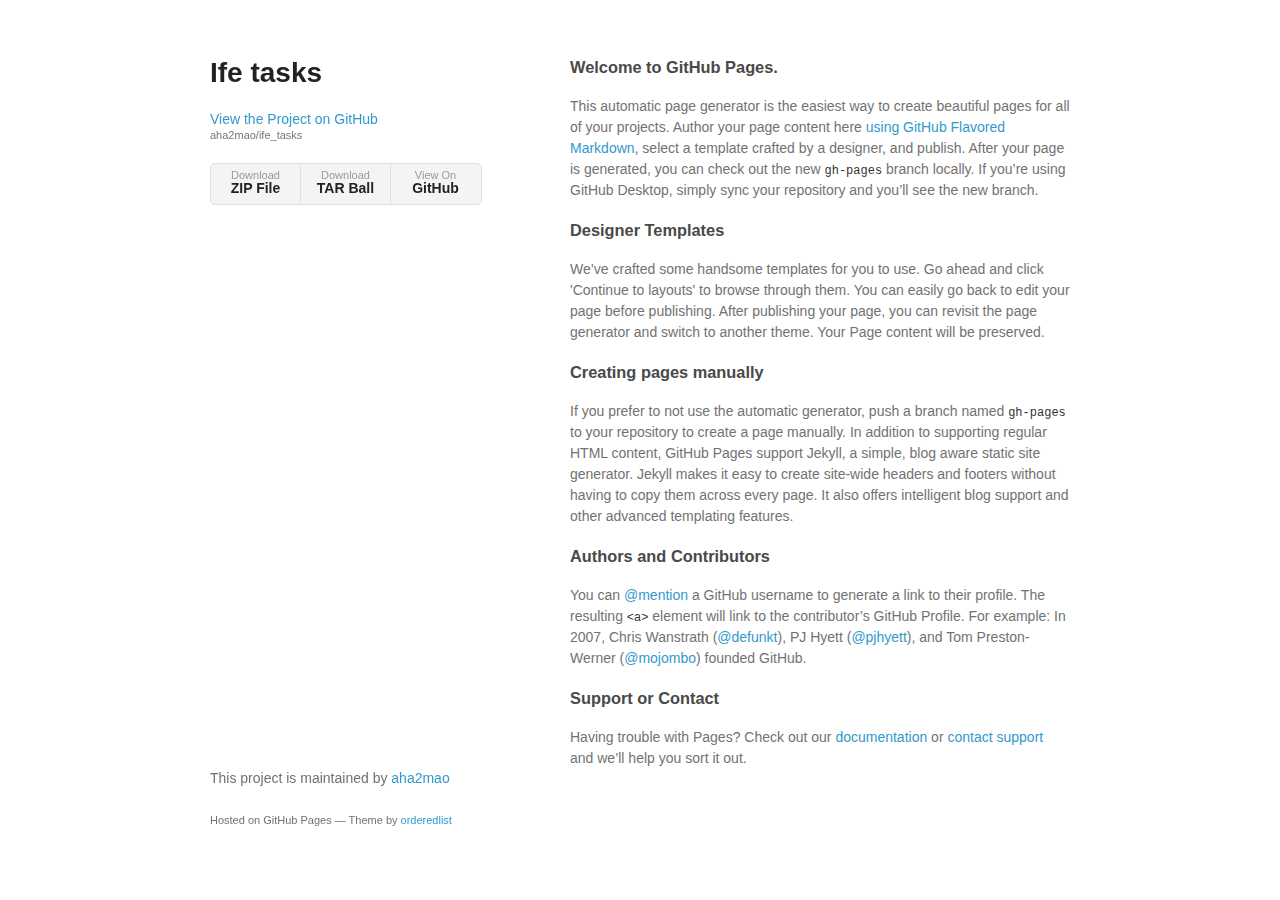
==== index.html @ d0a87b3a "Create gh-pages branch via GitHub" ====
<!doctype html>
<html>
  <head>
    <meta charset="utf-8">
    <meta http-equiv="X-UA-Compatible" content="chrome=1">
    <title>Ife tasks by aha2mao</title>

    <link rel="stylesheet" href="stylesheets/styles.css">
    <link rel="stylesheet" href="stylesheets/github-light.css">
    <meta name="viewport" content="width=device-width">
    <!--[if lt IE 9]>
    <script src="//html5shiv.googlecode.com/svn/trunk/html5.js"></script>
    <![endif]-->
  </head>
  <body>
    <div class="wrapper">
      <header>
        <h1>Ife tasks</h1>
        <p></p>

        <p class="view"><a href="https://github.com/aha2mao/ife_tasks">View the Project on GitHub <small>aha2mao/ife_tasks</small></a></p>


        <ul>
          <li><a href="https://github.com/aha2mao/ife_tasks/zipball/master">Download <strong>ZIP File</strong></a></li>
          <li><a href="https://github.com/aha2mao/ife_tasks/tarball/master">Download <strong>TAR Ball</strong></a></li>
          <li><a href="https://github.com/aha2mao/ife_tasks">View On <strong>GitHub</strong></a></li>
        </ul>
      </header>
      <section>
        <h3>
<a id="welcome-to-github-pages" class="anchor" href="#welcome-to-github-pages" aria-hidden="true"><span aria-hidden="true" class="octicon octicon-link"></span></a>Welcome to GitHub Pages.</h3>

<p>This automatic page generator is the easiest way to create beautiful pages for all of your projects. Author your page content here <a href="https://guides.github.com/features/mastering-markdown/">using GitHub Flavored Markdown</a>, select a template crafted by a designer, and publish. After your page is generated, you can check out the new <code>gh-pages</code> branch locally. If you’re using GitHub Desktop, simply sync your repository and you’ll see the new branch.</p>

<h3>
<a id="designer-templates" class="anchor" href="#designer-templates" aria-hidden="true"><span aria-hidden="true" class="octicon octicon-link"></span></a>Designer Templates</h3>

<p>We’ve crafted some handsome templates for you to use. Go ahead and click 'Continue to layouts' to browse through them. You can easily go back to edit your page before publishing. After publishing your page, you can revisit the page generator and switch to another theme. Your Page content will be preserved.</p>

<h3>
<a id="creating-pages-manually" class="anchor" href="#creating-pages-manually" aria-hidden="true"><span aria-hidden="true" class="octicon octicon-link"></span></a>Creating pages manually</h3>

<p>If you prefer to not use the automatic generator, push a branch named <code>gh-pages</code> to your repository to create a page manually. In addition to supporting regular HTML content, GitHub Pages support Jekyll, a simple, blog aware static site generator. Jekyll makes it easy to create site-wide headers and footers without having to copy them across every page. It also offers intelligent blog support and other advanced templating features.</p>

<h3>
<a id="authors-and-contributors" class="anchor" href="#authors-and-contributors" aria-hidden="true"><span aria-hidden="true" class="octicon octicon-link"></span></a>Authors and Contributors</h3>

<p>You can <a href="https://help.github.com/articles/basic-writing-and-formatting-syntax/#mentioning-users-and-teams" class="user-mention">@mention</a> a GitHub username to generate a link to their profile. The resulting <code>&lt;a&gt;</code> element will link to the contributor’s GitHub Profile. For example: In 2007, Chris Wanstrath (<a href="https://github.com/defunkt" class="user-mention">@defunkt</a>), PJ Hyett (<a href="https://github.com/pjhyett" class="user-mention">@pjhyett</a>), and Tom Preston-Werner (<a href="https://github.com/mojombo" class="user-mention">@mojombo</a>) founded GitHub.</p>

<h3>
<a id="support-or-contact" class="anchor" href="#support-or-contact" aria-hidden="true"><span aria-hidden="true" class="octicon octicon-link"></span></a>Support or Contact</h3>

<p>Having trouble with Pages? Check out our <a href="https://help.github.com/pages">documentation</a> or <a href="https://github.com/contact">contact support</a> and we’ll help you sort it out.</p>
      </section>
      <footer>
        <p>This project is maintained by <a href="https://github.com/aha2mao">aha2mao</a></p>
        <p><small>Hosted on GitHub Pages &mdash; Theme by <a href="https://github.com/orderedlist">orderedlist</a></small></p>
      </footer>
    </div>
    <script src="javascripts/scale.fix.js"></script>
    
  </body>
</html>
---- stylesheets/styles.css ----
@font-face {
  font-family: 'Noto Sans';
  font-weight: 400;
  font-style: normal;
  src: url('../fonts/Noto-Sans-regular/Noto-Sans-regular.eot');
  src: url('../fonts/Noto-Sans-regular/Noto-Sans-regular.eot?#iefix') format('embedded-opentype'),
       local('Noto Sans'),
       local('Noto-Sans-regular'),
       url('../fonts/Noto-Sans-regular/Noto-Sans-regular.woff2') format('woff2'),
       url('../fonts/Noto-Sans-regular/Noto-Sans-regular.woff') format('woff'),
       url('../fonts/Noto-Sans-regular/Noto-Sans-regular.ttf') format('truetype'),
       url('../fonts/Noto-Sans-regular/Noto-Sans-regular.svg#NotoSans') format('svg');
}

@font-face {
  font-family: 'Noto Sans';
  font-weight: 700;
  font-style: normal;
  src: url('../fonts/Noto-Sans-700/Noto-Sans-700.eot');
  src: url('../fonts/Noto-Sans-700/Noto-Sans-700.eot?#iefix') format('embedded-opentype'),
       local('Noto Sans Bold'),
       local('Noto-Sans-700'),
       url('../fonts/Noto-Sans-700/Noto-Sans-700.woff2') format('woff2'),
       url('../fonts/Noto-Sans-700/Noto-Sans-700.woff') format('woff'),
       url('../fonts/Noto-Sans-700/Noto-Sans-700.ttf') format('truetype'),
       url('../fonts/Noto-Sans-700/Noto-Sans-700.svg#NotoSans') format('svg');
}

@font-face {
  font-family: 'Noto Sans';
  font-weight: 400;
  font-style: italic;
  src: url('../fonts/Noto-Sans-italic/Noto-Sans-italic.eot');
  src: url('../fonts/Noto-Sans-italic/Noto-Sans-italic.eot?#iefix') format('embedded-opentype'),
       local('Noto Sans Italic'),
       local('Noto-Sans-italic'),
       url('../fonts/Noto-Sans-italic/Noto-Sans-italic.woff2') format('woff2'),
       url('../fonts/Noto-Sans-italic/Noto-Sans-italic.woff') format('woff'),
       url('../fonts/Noto-Sans-italic/Noto-Sans-italic.ttf') format('truetype'),
       url('../fonts/Noto-Sans-italic/Noto-Sans-italic.svg#NotoSans') format('svg');
}

@font-face {
  font-family: 'Noto Sans';
  font-weight: 700;
  font-style: italic;
  src: url('../fonts/Noto-Sans-700italic/Noto-Sans-700italic.eot');
  src: url('../fonts/Noto-Sans-700italic/Noto-Sans-700italic.eot?#iefix') format('embedded-opentype'),
       local('Noto Sans Bold Italic'),
       local('Noto-Sans-700italic'),
       url('../fonts/Noto-Sans-700italic/Noto-Sans-700italic.woff2') format('woff2'),
       url('../fonts/Noto-Sans-700italic/Noto-Sans-700italic.woff') format('woff'),
       url('../fonts/Noto-Sans-700italic/Noto-Sans-700italic.ttf') format('truetype'),
       url('../fonts/Noto-Sans-700italic/Noto-Sans-700italic.svg#NotoSans') format('svg');
}

body {
  background-color: #fff;
  padding:50px;
  font: 14px/1.5 "Noto Sans", "Helvetica Neue", Helvetica, Arial, sans-serif;
  color:#727272;
  font-weight:400;
}

h1, h2, h3, h4, h5, h6 {
  color:#222;
  margin:0 0 20px;
}

p, ul, ol, table, pre, dl {
  margin:0 0 20px;
}

h1, h2, h3 {
  line-height:1.1;
}

h1 {
  font-size:28px;
}

h2 {
  color:#393939;
}

h3, h4, h5, h6 {
  color:#494949;
}

a {
  color:#39c;
  text-decoration:none;
}

a:hover {
  color:#069;
}

a small {
  font-size:11px;
  color:#777;
  margin-top:-0.3em;
  display:block;
}

a:hover small {
  color:#777;
}

.wrapper {
  width:860px;
  margin:0 auto;
}

blockquote {
  border-left:1px solid #e5e5e5;
  margin:0;
  padding:0 0 0 20px;
  font-style:italic;
}

code, pre {
  font-family:Monaco, Bitstream Vera Sans Mono, Lucida Console, Terminal, Consolas, Liberation Mono, DejaVu Sans Mono, Courier New, monospace;
  color:#333;
  font-size:12px;
}

pre {
  padding:8px 15px;
  background: #f8f8f8;
  border-radius:5px;
  border:1px solid #e5e5e5;
  overflow-x: auto;
}

table {
  width:100%;
  border-collapse:collapse;
}

th, td {
  text-align:left;
  padding:5px 10px;
  border-bottom:1px solid #e5e5e5;
}

dt {
  color:#444;
  font-weight:700;
}

th {
  color:#444;
}

img {
  max-width:100%;
}

header {
  width:270px;
  float:left;
  position:fixed;
  -webkit-font-smoothing:subpixel-antialiased;
}

header ul {
  list-style:none;
  height:40px;
  padding:0;
  background: #f4f4f4;
  border-radius:5px;
  border:1px solid #e0e0e0;
  width:270px;
}

header li {
  width:89px;
  float:left;
  border-right:1px solid #e0e0e0;
  height:40px;
}

header li:first-child a {
  border-radius:5px 0 0 5px;
}

header li:last-child a {
  border-radius:0 5px 5px 0;
}

header ul a {
  line-height:1;
  font-size:11px;
  color:#999;
  display:block;
  text-align:center;
  padding-top:6px;
  height:34px;
}

header ul a:hover {
  color:#999;
}

header ul a:active {
  background-color:#f0f0f0;
}

strong {
  color:#222;
  font-weight:700;
}

header ul li + li + li {
  border-right:none;
  width:89px;
}

header ul a strong {
  font-size:14px;
  display:block;
  color:#222;
}

section {
  width:500px;
  float:right;
  padding-bottom:50px;
}

small {
  font-size:11px;
}

hr {
  border:0;
  background:#e5e5e5;
  height:1px;
  margin:0 0 20px;
}

footer {
  width:270px;
  float:left;
  position:fixed;
  bottom:50px;
  -webkit-font-smoothing:subpixel-antialiased;
}

@media print, screen and (max-width: 960px) {

  div.wrapper {
    width:auto;
    margin:0;
  }

  header, section, footer {
    float:none;
    position:static;
    width:auto;
  }

  header {
    padding-right:320px;
  }

  section {
    border:1px solid #e5e5e5;
    border-width:1px 0;
    padding:20px 0;
    margin:0 0 20px;
  }

  header a small {
    display:inline;
  }

  header ul {
    position:absolute;
    right:50px;
    top:52px;
  }
}

@media print, screen and (max-width: 720px) {
  body {
    word-wrap:break-word;
  }

  header {
    padding:0;
  }

  header ul, header p.view {
    position:static;
  }

  pre, code {
    word-wrap:normal;
  }
}

@media print, screen and (max-width: 480px) {
  body {
    padding:15px;
  }

  header ul {
    width:99%;
  }

  header li, header ul li + li + li {
    width:33%;
  }
}

@media print {
  body {
    padding:0.4in;
    font-size:12pt;
    color:#444;
  }
}
---- stylesheets/github-light.css ----
/*
   Copyright 2014 GitHub Inc.

   Licensed under the Apache License, Version 2.0 (the "License");
   you may not use this file except in compliance with the License.
   You may obtain a copy of the License at

       http://www.apache.org/licenses/LICENSE-2.0

   Unless required by applicable law or agreed to in writing, software
   distributed under the License is distributed on an "AS IS" BASIS,
   WITHOUT WARRANTIES OR CONDITIONS OF ANY KIND, either express or implied.
   See the License for the specific language governing permissions and
   limitations under the License.

*/

.pl-c /* comment */ {
  color: #969896;
}

.pl-c1      /* constant, markup.raw, meta.diff.header, meta.module-reference, meta.property-name, support, support.constant, support.variable, variable.other.constant */,
.pl-s .pl-v /* string variable */ {
  color: #0086b3;
}

.pl-e  /* entity */,
.pl-en /* entity.name */ {
  color: #795da3;
}

.pl-s .pl-s1 /* string source */,
.pl-smi      /* storage.modifier.import, storage.modifier.package, storage.type.java, variable.other, variable.parameter.function */ {
  color: #333;
}

.pl-ent /* entity.name.tag */ {
  color: #63a35c;
}

.pl-k /* keyword, storage, storage.type */ {
  color: #a71d5d;
}

.pl-pds              /* punctuation.definition.string, string.regexp.character-class */,
.pl-s                /* string */,
.pl-s .pl-pse .pl-s1 /* string punctuation.section.embedded source */,
.pl-sr               /* string.regexp */,
.pl-sr .pl-cce       /* string.regexp constant.character.escape */,
.pl-sr .pl-sra       /* string.regexp string.regexp.arbitrary-repitition */,
.pl-sr .pl-sre       /* string.regexp source.ruby.embedded */ {
  color: #183691;
}

.pl-v /* variable */ {
  color: #ed6a43;
}

.pl-id /* invalid.deprecated */ {
  color: #b52a1d;
}

.pl-ii /* invalid.illegal */ {
  background-color: #b52a1d;
  color: #f8f8f8;
}

.pl-sr .pl-cce /* string.regexp constant.character.escape */ {
  color: #63a35c;
  font-weight: bold;
}

.pl-ml /* markup.list */ {
  color: #693a17;
}

.pl-mh        /* markup.heading */,
.pl-mh .pl-en /* markup.heading entity.name */,
.pl-ms        /* meta.separator */ {
  color: #1d3e81;
  font-weight: bold;
}

.pl-mq /* markup.quote */ {
  color: #008080;
}

.pl-mi /* markup.italic */ {
  color: #333;
  font-style: italic;
}

.pl-mb /* markup.bold */ {
  color: #333;
  font-weight: bold;
}

.pl-md /* markup.deleted, meta.diff.header.from-file */ {
  background-color: #ffecec;
  color: #bd2c00;
}

.pl-mi1 /* markup.inserted, meta.diff.header.to-file */ {
  background-color: #eaffea;
  color: #55a532;
}

.pl-mdr /* meta.diff.range */ {
  color: #795da3;
  font-weight: bold;
}

.pl-mo /* meta.output */ {
  color: #1d3e81;
}
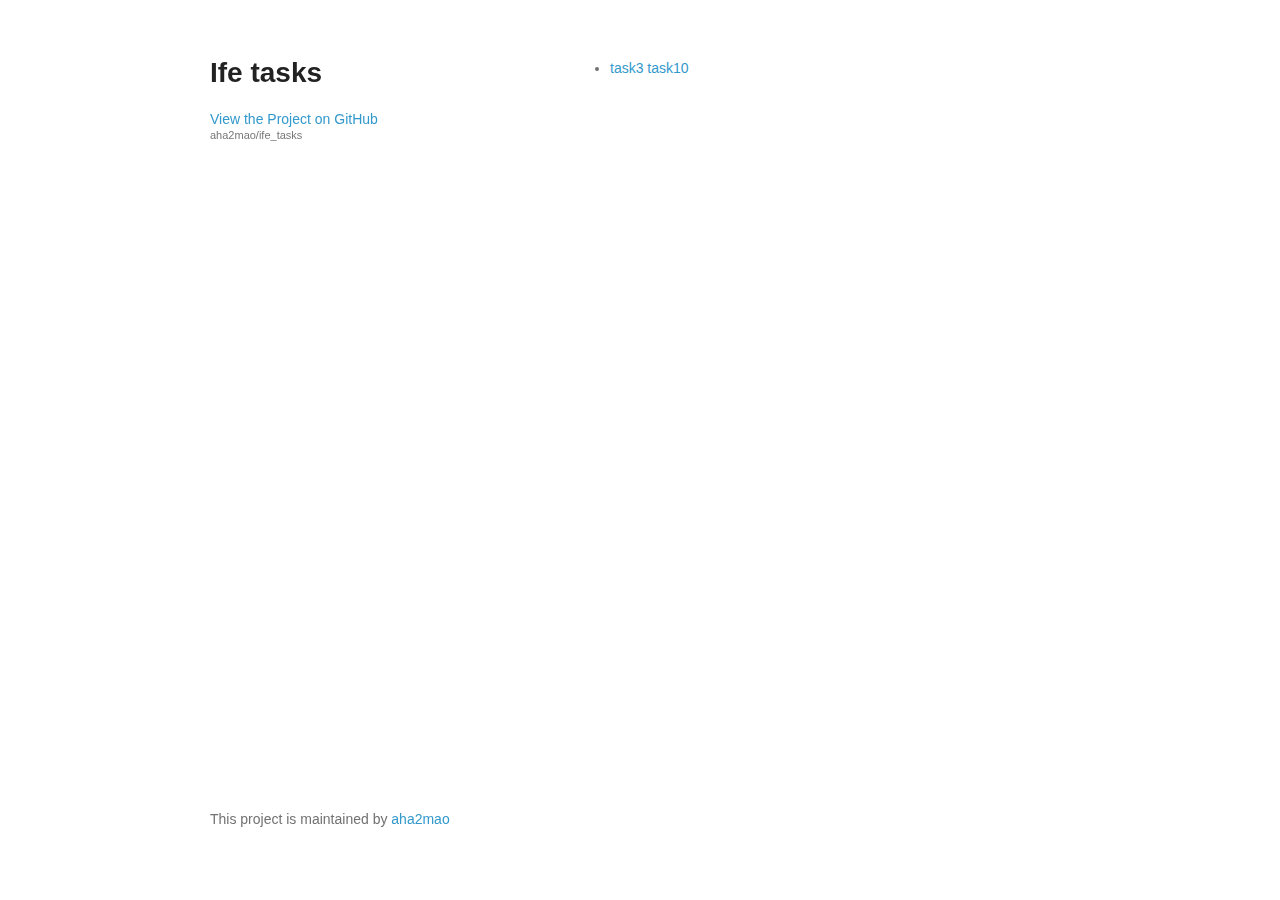
==== commit 727d2adf: "add pages" ====
--- a/index.html
+++ b/index.html
@@ -20,42 +20,17 @@
 
         <p class="view"><a href="https://github.com/aha2mao/ife_tasks">View the Project on GitHub <small>aha2mao/ife_tasks</small></a></p>
 
-
-        <ul>
-          <li><a href="https://github.com/aha2mao/ife_tasks/zipball/master">Download <strong>ZIP File</strong></a></li>
-          <li><a href="https://github.com/aha2mao/ife_tasks/tarball/master">Download <strong>TAR Ball</strong></a></li>
-          <li><a href="https://github.com/aha2mao/ife_tasks">View On <strong>GitHub</strong></a></li>
-        </ul>
       </header>
       <section>
-        <h3>
-<a id="welcome-to-github-pages" class="anchor" href="#welcome-to-github-pages" aria-hidden="true"><span aria-hidden="true" class="octicon octicon-link"></span></a>Welcome to GitHub Pages.</h3>
-
-<p>This automatic page generator is the easiest way to create beautiful pages for all of your projects. Author your page content here <a href="https://guides.github.com/features/mastering-markdown/">using GitHub Flavored Markdown</a>, select a template crafted by a designer, and publish. After your page is generated, you can check out the new <code>gh-pages</code> branch locally. If you’re using GitHub Desktop, simply sync your repository and you’ll see the new branch.</p>
-
-<h3>
-<a id="designer-templates" class="anchor" href="#designer-templates" aria-hidden="true"><span aria-hidden="true" class="octicon octicon-link"></span></a>Designer Templates</h3>
-
-<p>We’ve crafted some handsome templates for you to use. Go ahead and click 'Continue to layouts' to browse through them. You can easily go back to edit your page before publishing. After publishing your page, you can revisit the page generator and switch to another theme. Your Page content will be preserved.</p>
-
-<h3>
-<a id="creating-pages-manually" class="anchor" href="#creating-pages-manually" aria-hidden="true"><span aria-hidden="true" class="octicon octicon-link"></span></a>Creating pages manually</h3>
-
-<p>If you prefer to not use the automatic generator, push a branch named <code>gh-pages</code> to your repository to create a page manually. In addition to supporting regular HTML content, GitHub Pages support Jekyll, a simple, blog aware static site generator. Jekyll makes it easy to create site-wide headers and footers without having to copy them across every page. It also offers intelligent blog support and other advanced templating features.</p>
-
-<h3>
-<a id="authors-and-contributors" class="anchor" href="#authors-and-contributors" aria-hidden="true"><span aria-hidden="true" class="octicon octicon-link"></span></a>Authors and Contributors</h3>
-
-<p>You can <a href="https://help.github.com/articles/basic-writing-and-formatting-syntax/#mentioning-users-and-teams" class="user-mention">@mention</a> a GitHub username to generate a link to their profile. The resulting <code>&lt;a&gt;</code> element will link to the contributor’s GitHub Profile. For example: In 2007, Chris Wanstrath (<a href="https://github.com/defunkt" class="user-mention">@defunkt</a>), PJ Hyett (<a href="https://github.com/pjhyett" class="user-mention">@pjhyett</a>), and Tom Preston-Werner (<a href="https://github.com/mojombo" class="user-mention">@mojombo</a>) founded GitHub.</p>
-
-<h3>
-<a id="support-or-contact" class="anchor" href="#support-or-contact" aria-hidden="true"><span aria-hidden="true" class="octicon octicon-link"></span></a>Support or Contact</h3>
-
-<p>Having trouble with Pages? Check out our <a href="https://help.github.com/pages">documentation</a> or <a href="https://github.com/contact">contact support</a> and we’ll help you sort it out.</p>
+        <ul>
+          <li>
+            <a href="task3/index.html">task3</a>
+            <a href="task10/index.html">task10</a>
+          </li>
+        </ul>
       </section>
       <footer>
         <p>This project is maintained by <a href="https://github.com/aha2mao">aha2mao</a></p>
-        <p><small>Hosted on GitHub Pages &mdash; Theme by <a href="https://github.com/orderedlist">orderedlist</a></small></p>
       </footer>
     </div>
     <script src="javascripts/scale.fix.js"></script>
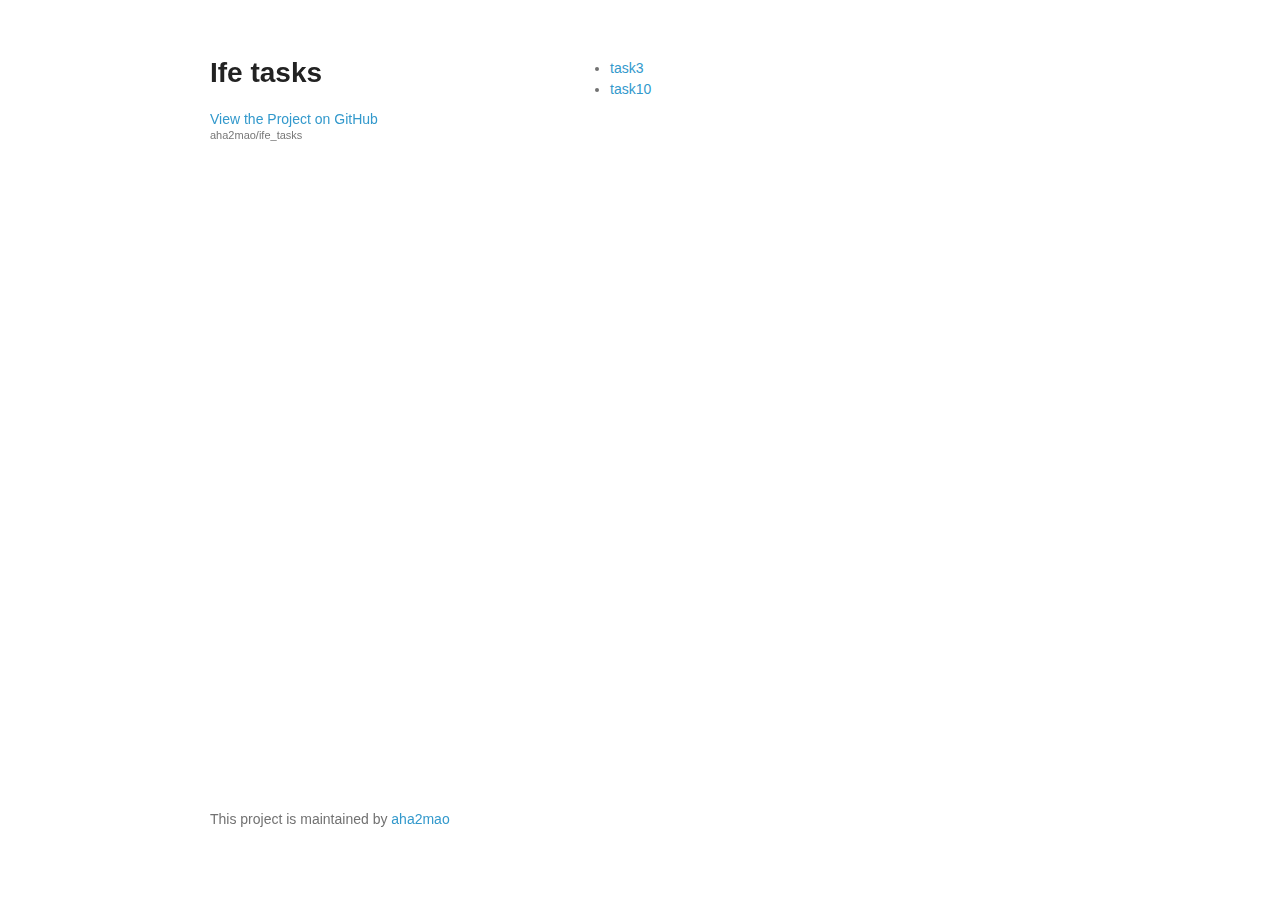
==== commit e3dd6e2f: "ah" ====
--- a/index.html
+++ b/index.html
@@ -25,6 +25,8 @@
         <ul>
           <li>
             <a href="task3/index.html">task3</a>
+          </li>
+          <li>
             <a href="task10/index.html">task10</a>
           </li>
         </ul>
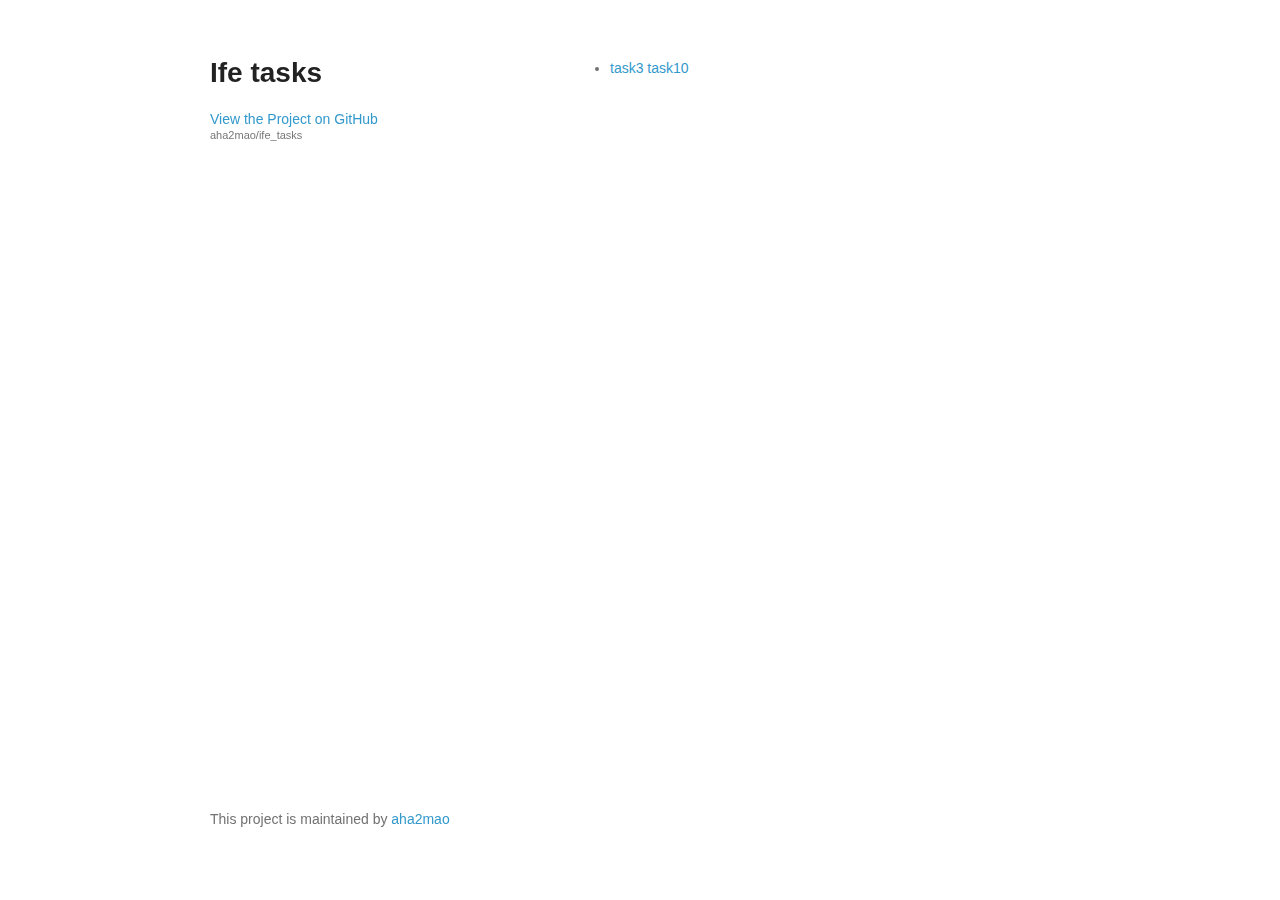
==== commit 75b991cf: "update folder" ====
--- a/index.html
+++ b/index.html
@@ -24,10 +24,8 @@
       <section>
         <ul>
           <li>
-            <a href="task3/index.html">task3</a>
-          </li>
-          <li>
-            <a href="task10/index.html">task10</a>
+            <a href="task3/2mao/index.html">task3</a>
+            <a href="task10/2mao/index.html">task10</a>
           </li>
         </ul>
       </section>
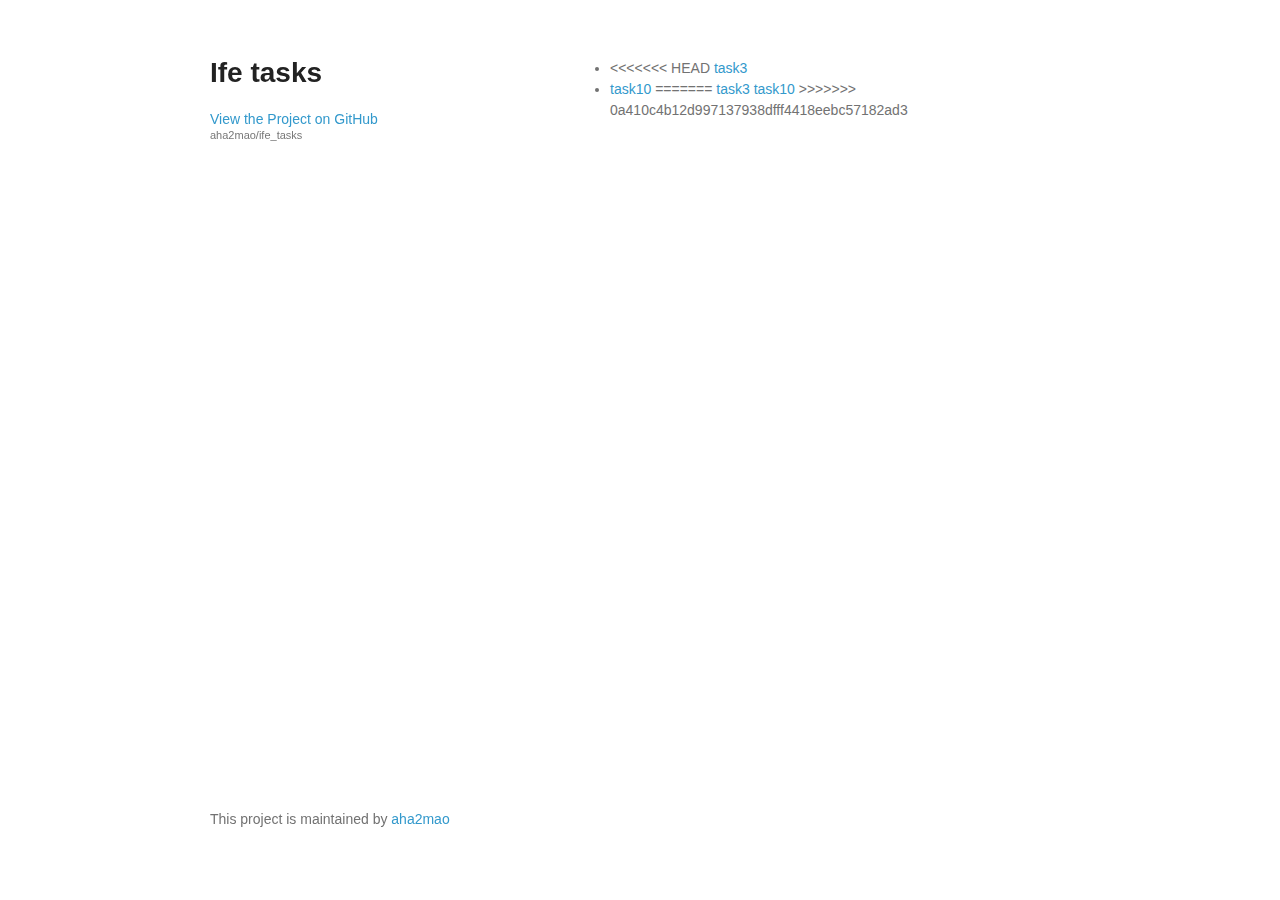
==== commit 52ccf30a: "up" ====
--- a/index.html
+++ b/index.html
@@ -24,8 +24,15 @@
       <section>
         <ul>
           <li>
+<<<<<<< HEAD
+            <a href="task3/index.html">task3</a>
+          </li>
+          <li>
+            <a href="task10/index.html">task10</a>
+=======
             <a href="task3/2mao/index.html">task3</a>
             <a href="task10/2mao/index.html">task10</a>
+>>>>>>> 0a410c4b12d997137938dfff4418eebc57182ad3
           </li>
         </ul>
       </section>
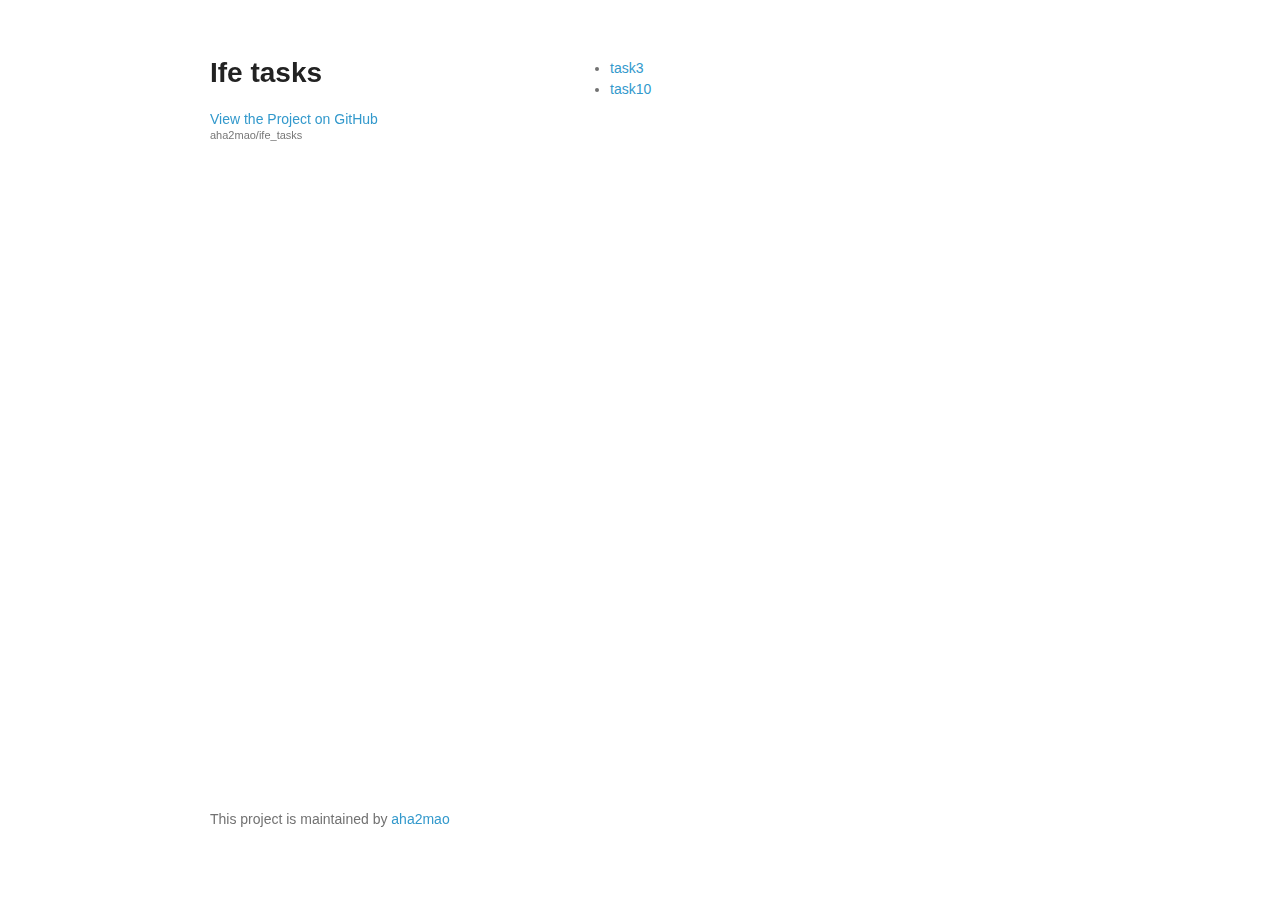
==== commit d1b8fed6: "rem mg" ====
--- a/index.html
+++ b/index.html
@@ -24,15 +24,10 @@
       <section>
         <ul>
           <li>
-<<<<<<< HEAD
             <a href="task3/index.html">task3</a>
           </li>
           <li>
             <a href="task10/index.html">task10</a>
-=======
-            <a href="task3/2mao/index.html">task3</a>
-            <a href="task10/2mao/index.html">task10</a>
->>>>>>> 0a410c4b12d997137938dfff4418eebc57182ad3
           </li>
         </ul>
       </section>
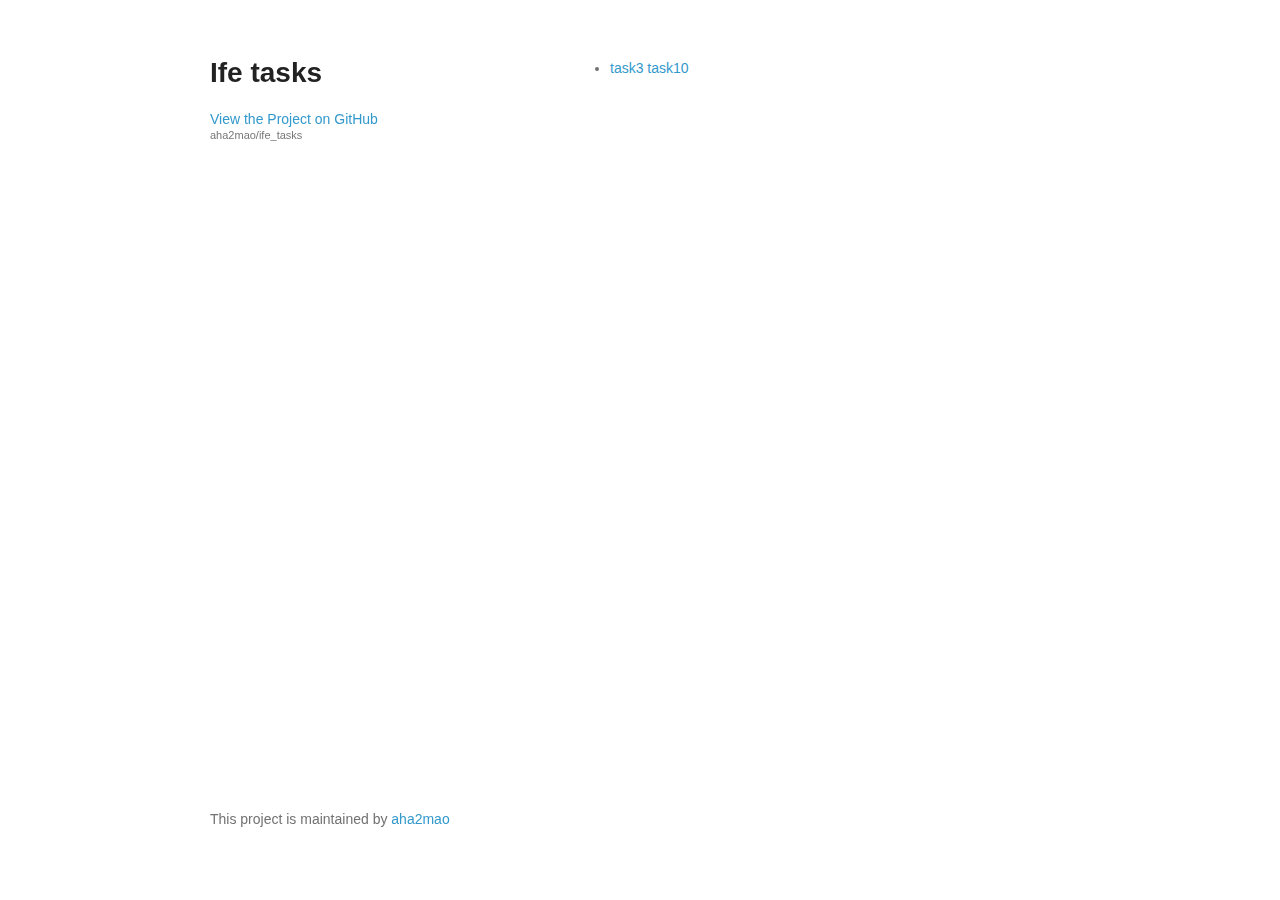
==== commit ca8a46da: "Merge branch 'master' of https://github.com/aha2mao/ife_tasks" ====
--- a/index.html
+++ b/index.html
@@ -24,10 +24,8 @@
       <section>
         <ul>
           <li>
-            <a href="task3/index.html">task3</a>
-          </li>
-          <li>
-            <a href="task10/index.html">task10</a>
+            <a href="task3/2mao/index.html">task3</a>
+            <a href="task10/2mao/index.html">task10</a>
           </li>
         </ul>
       </section>
